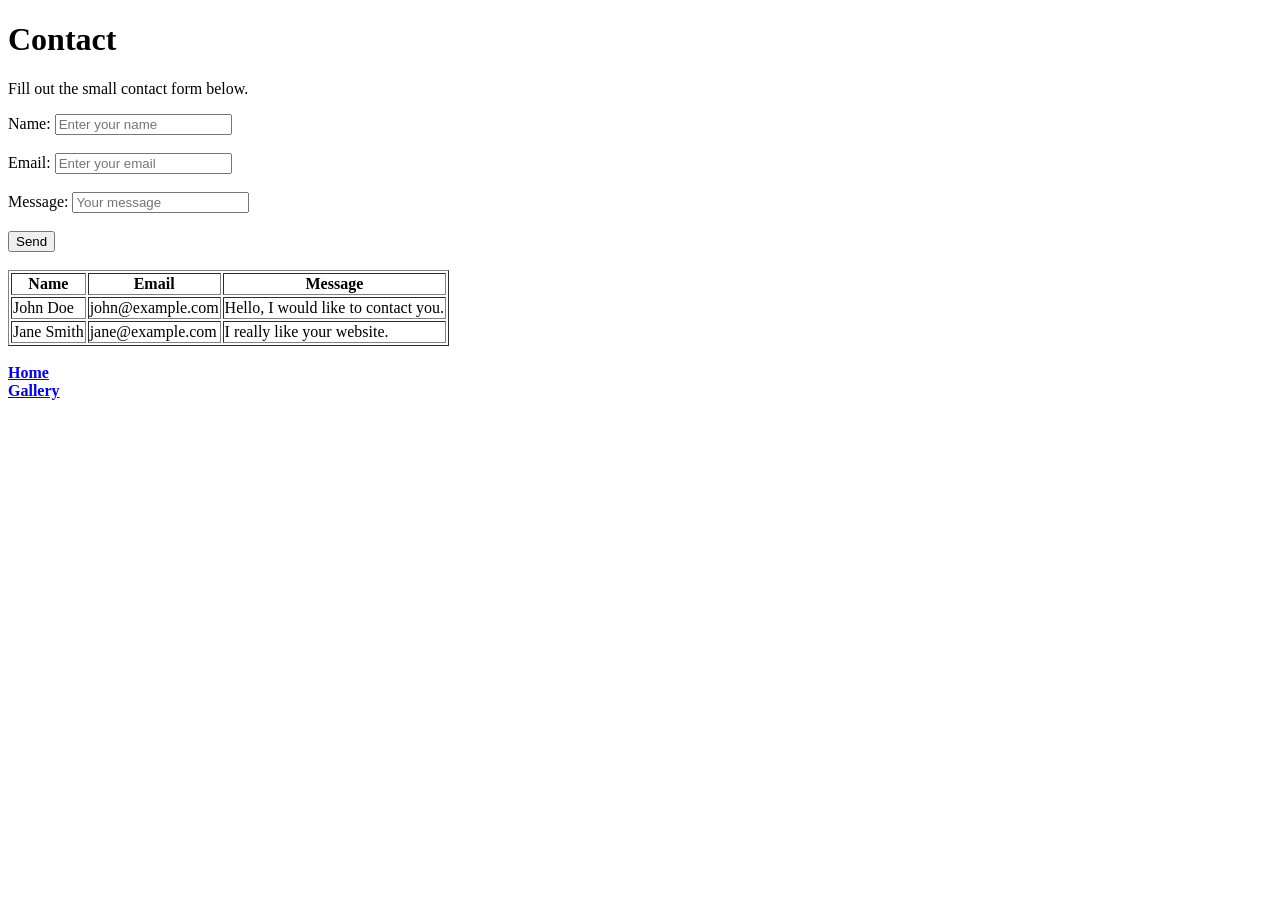
==== pages/contact.html @ 28bce636 "created file for homework - 21.1. create html page" ====
<!doctype html>
<html lang="en">
  <head>
    <meta charset="UTF-8" />
    <meta name="viewport" content="width=device-width, initial-scale=1.0" />
    <title>Contact</title>
  </head>
  <body>
    <h1>Contact</h1>

    <p>Fill out the small contact form below.</p>

    <form>
      <label for="name">Name:</label>
      <input type="text" id="name" name="name" placeholder="Enter your name" />
      <br /><br />

      <label for="email">Email:</label>
      <input
        type="email"
        id="email"
        name="email"
        placeholder="Enter your email"
      />
      <br /><br />

      <label for="message">Message:</label>
      <input
        type="text"
        id="message"
        name="message"
        placeholder="Your message"
      />
      <br /><br />

      <button type="submit">Send</button>
    </form>

    <br />

    <table border="1">
      <tr>
        <th>Name</th>
        <th>Email</th>
        <th>Message</th>
      </tr>
      <tr>
        <td>John Doe</td>
        <td>john@example.com</td>
        <td>Hello, I would like to contact you.</td>
      </tr>
      <tr>
        <td>Jane Smith</td>
        <td>jane@example.com</td>
        <td>I really like your website.</td>
      </tr>
    </table>

    <footer>
      <br />
      <a href="/index.html"><strong>Home</strong></a>
      <br />
      <a href="/pages/gallery.html"><strong>Gallery</strong></a>
    </footer>
  </body>
</html>
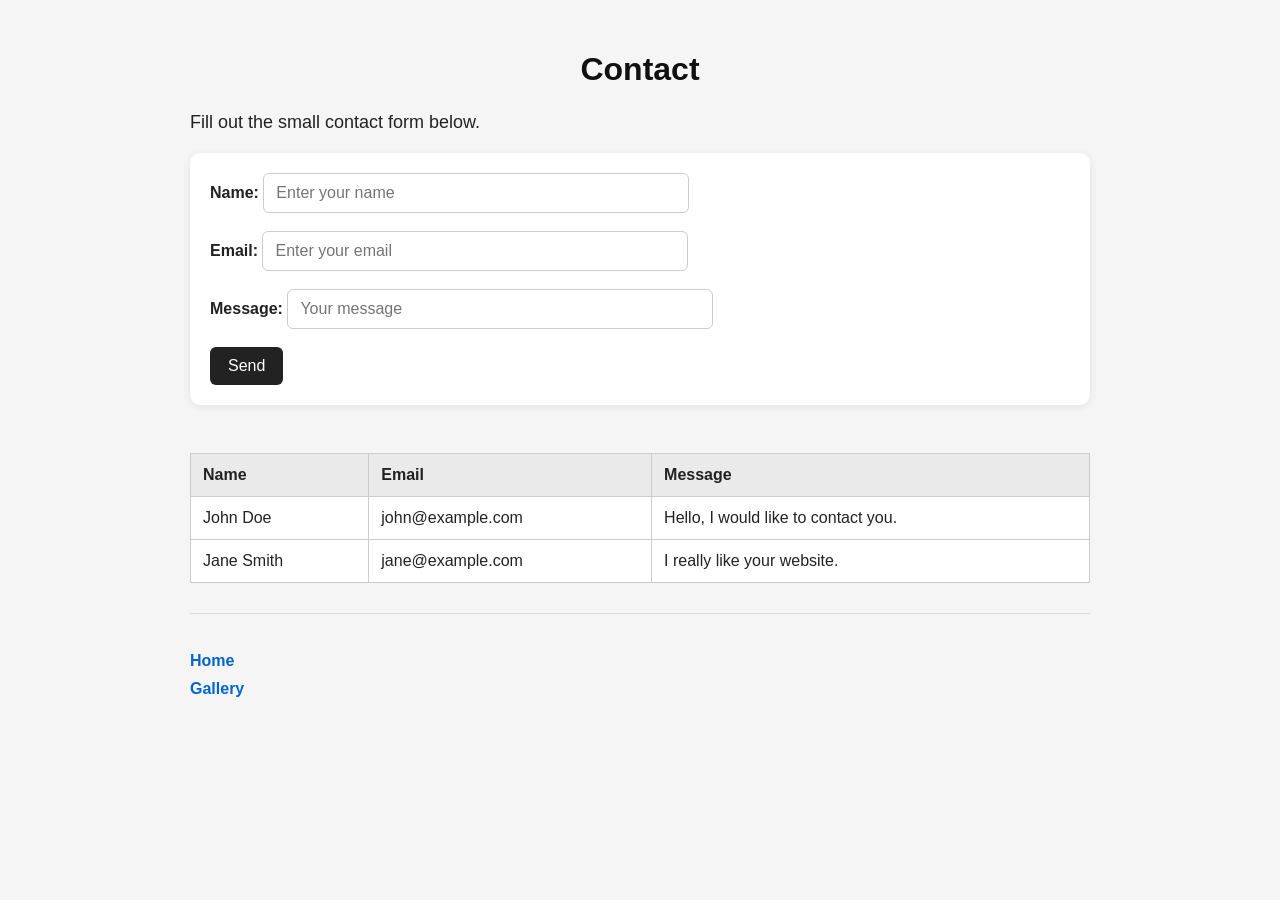
==== commit 2784beb3: "added styles for homework project" ====
--- a/pages/contact.html
+++ b/pages/contact.html
@@ -3,20 +3,28 @@
   <head>
     <meta charset="UTF-8" />
     <meta name="viewport" content="width=device-width, initial-scale=1.0" />
+    <link rel="stylesheet" href="../style.css" />
     <title>Contact</title>
   </head>
-  <body>
-    <h1>Contact</h1>
+  <body id="contact_page">
+    <h1 class="contact_page--title">Contact</h1>
 
-    <p>Fill out the small contact form below.</p>
+    <p class="contact_page--text">Fill out the small contact form below.</p>
 
-    <form>
-      <label for="name">Name:</label>
-      <input type="text" id="name" name="name" placeholder="Enter your name" />
+    <form class="contact_page--form">
+      <label class="contact_page--label" for="name">Name:</label>
+      <input
+        class="contact_page--input"
+        type="text"
+        id="name"
+        name="name"
+        placeholder="Enter your name"
+      />
       <br /><br />
 
-      <label for="email">Email:</label>
+      <label class="contact_page--label" for="email">Email:</label>
       <input
+        class="contact_page--input"
         type="email"
         id="email"
         name="email"
@@ -24,8 +32,9 @@
       />
       <br /><br />
 
-      <label for="message">Message:</label>
+      <label class="contact_page--label" for="message">Message:</label>
       <input
+        class="contact_page--input"
         type="text"
         id="message"
         name="message"
@@ -33,34 +42,38 @@
       />
       <br /><br />
 
-      <button type="submit">Send</button>
+      <button class="contact_page--button" type="submit">Send</button>
     </form>
 
     <br />
 
-    <table border="1">
-      <tr>
-        <th>Name</th>
-        <th>Email</th>
-        <th>Message</th>
+    <table class="contact_page--table" border="1">
+      <tr class="contact_page--table_row">
+        <th class="contact_page--table_head">Name</th>
+        <th class="contact_page--table_head">Email</th>
+        <th class="contact_page--table_head">Message</th>
       </tr>
-      <tr>
-        <td>John Doe</td>
-        <td>john@example.com</td>
-        <td>Hello, I would like to contact you.</td>
+      <tr class="contact_page--table_row">
+        <td class="contact_page--table_data">John Doe</td>
+        <td class="contact_page--table_data">john@example.com</td>
+        <td class="contact_page--table_data">
+          Hello, I would like to contact you.
+        </td>
       </tr>
-      <tr>
-        <td>Jane Smith</td>
-        <td>jane@example.com</td>
-        <td>I really like your website.</td>
+      <tr class="contact_page--table_row">
+        <td class="contact_page--table_data">Jane Smith</td>
+        <td class="contact_page--table_data">jane@example.com</td>
+        <td class="contact_page--table_data">I really like your website.</td>
       </tr>
     </table>
 
-    <footer>
+    <footer class="contact_page--footer">
       <br />
-      <a href="/index.html"><strong>Home</strong></a>
+      <a class="contact_page--link" href="/index.html"><strong>Home</strong></a>
       <br />
-      <a href="/pages/gallery.html"><strong>Gallery</strong></a>
+      <a class="contact_page--link" href="/pages/gallery.html"
+        ><strong>Gallery</strong></a
+      >
     </footer>
   </body>
 </html>
--- a/style.css
+++ b/style.css
@@ -0,0 +1,168 @@
+body {
+  margin: 0;
+  font-family: Arial, sans-serif;
+  background-color: #f5f5f5;
+  color: #222222;
+}
+
+#page,
+#gallery_page,
+#contact_page {
+  max-width: 900px;
+  margin: 0 auto;
+  padding: 30px 20px;
+}
+
+.page_title,
+.gallery_page--title,
+.contact_page--title {
+  margin-bottom: 20px;
+  font-size: 32px;
+  color: #111111;
+  font-family: "Gill Sans", "Gill Sans MT", Calibri, "Trebuchet MS", sans-serif;
+  text-align: center;
+}
+
+.page_subtitle,
+.page_section_title {
+  margin-top: 24px;
+  margin-bottom: 12px;
+  color: #222222;
+}
+
+.page_text,
+.gallery_page--text,
+.contact_page--text {
+  margin-bottom: 16px;
+  font-size: 18px;
+  line-height: 1.6;
+}
+
+.page_text--bold {
+  color: #000000;
+}
+
+.page_text--italic {
+  color: #444444;
+}
+
+.page_text--mark {
+  background-color: #ffe58a;
+  padding: 2px 4px;
+  border-radius: 4px;
+}
+
+.page_text--small {
+  color: #555555;
+}
+
+.page_list {
+  margin-bottom: 20px;
+  padding-left: 20px;
+}
+
+.page_list--item {
+  margin-bottom: 8px;
+  font-size: 17px;
+}
+
+.gallery_page--list {
+  display: flex;
+  flex-wrap: wrap;
+  gap: 20px;
+  padding: 0;
+  margin: 20px 0;
+  list-style: none;
+}
+
+.gallery_page--item {
+  background-color: #ffffff;
+  padding: 10px;
+  border-radius: 10px;
+  box-shadow: 0 2px 8px rgba(0, 0, 0, 0.08);
+}
+
+.gallery_page--image {
+  display: block;
+  width: 200px;
+  height: auto;
+  border-radius: 8px;
+}
+
+.contact_page--form {
+  margin-bottom: 30px;
+  padding: 20px;
+  background-color: #ffffff;
+  border-radius: 10px;
+  box-shadow: 0 2px 8px rgba(0, 0, 0, 0.08);
+}
+
+.contact_page--label {
+  display: inline-block;
+  margin-bottom: 6px;
+  font-weight: bold;
+}
+
+.contact_page--input {
+  width: 100%;
+  max-width: 400px;
+  padding: 10px 12px;
+  border: 1px solid #cccccc;
+  border-radius: 6px;
+  font-size: 16px;
+}
+
+.contact_page--button {
+  padding: 10px 18px;
+  border: none;
+  border-radius: 6px;
+  background-color: #222222;
+  color: #ffffff;
+  font-size: 16px;
+  cursor: pointer;
+}
+
+.contact_page--button:hover {
+  background-color: #444444;
+}
+
+.contact_page--table {
+  width: 100%;
+  border-collapse: collapse;
+  background-color: #ffffff;
+  margin-bottom: 30px;
+}
+
+.contact_page--table_head,
+.contact_page--table_data {
+  border: 1px solid #cccccc;
+  padding: 12px;
+  text-align: left;
+}
+
+.contact_page--table_head {
+  background-color: #eaeaea;
+}
+
+.page_footer,
+.gallery_page--footer,
+.contact_page--footer {
+  margin-top: 30px;
+  padding-top: 20px;
+  border-top: 1px solid #dcdcdc;
+}
+
+.page_footer--link,
+.gallery_page--link,
+.contact_page--link {
+  display: inline-block;
+  margin-bottom: 10px;
+  color: #0066cc;
+  text-decoration: none;
+}
+
+.page_footer--link:hover,
+.gallery_page--link:hover,
+.contact_page--link:hover {
+  text-decoration: underline;
+}
